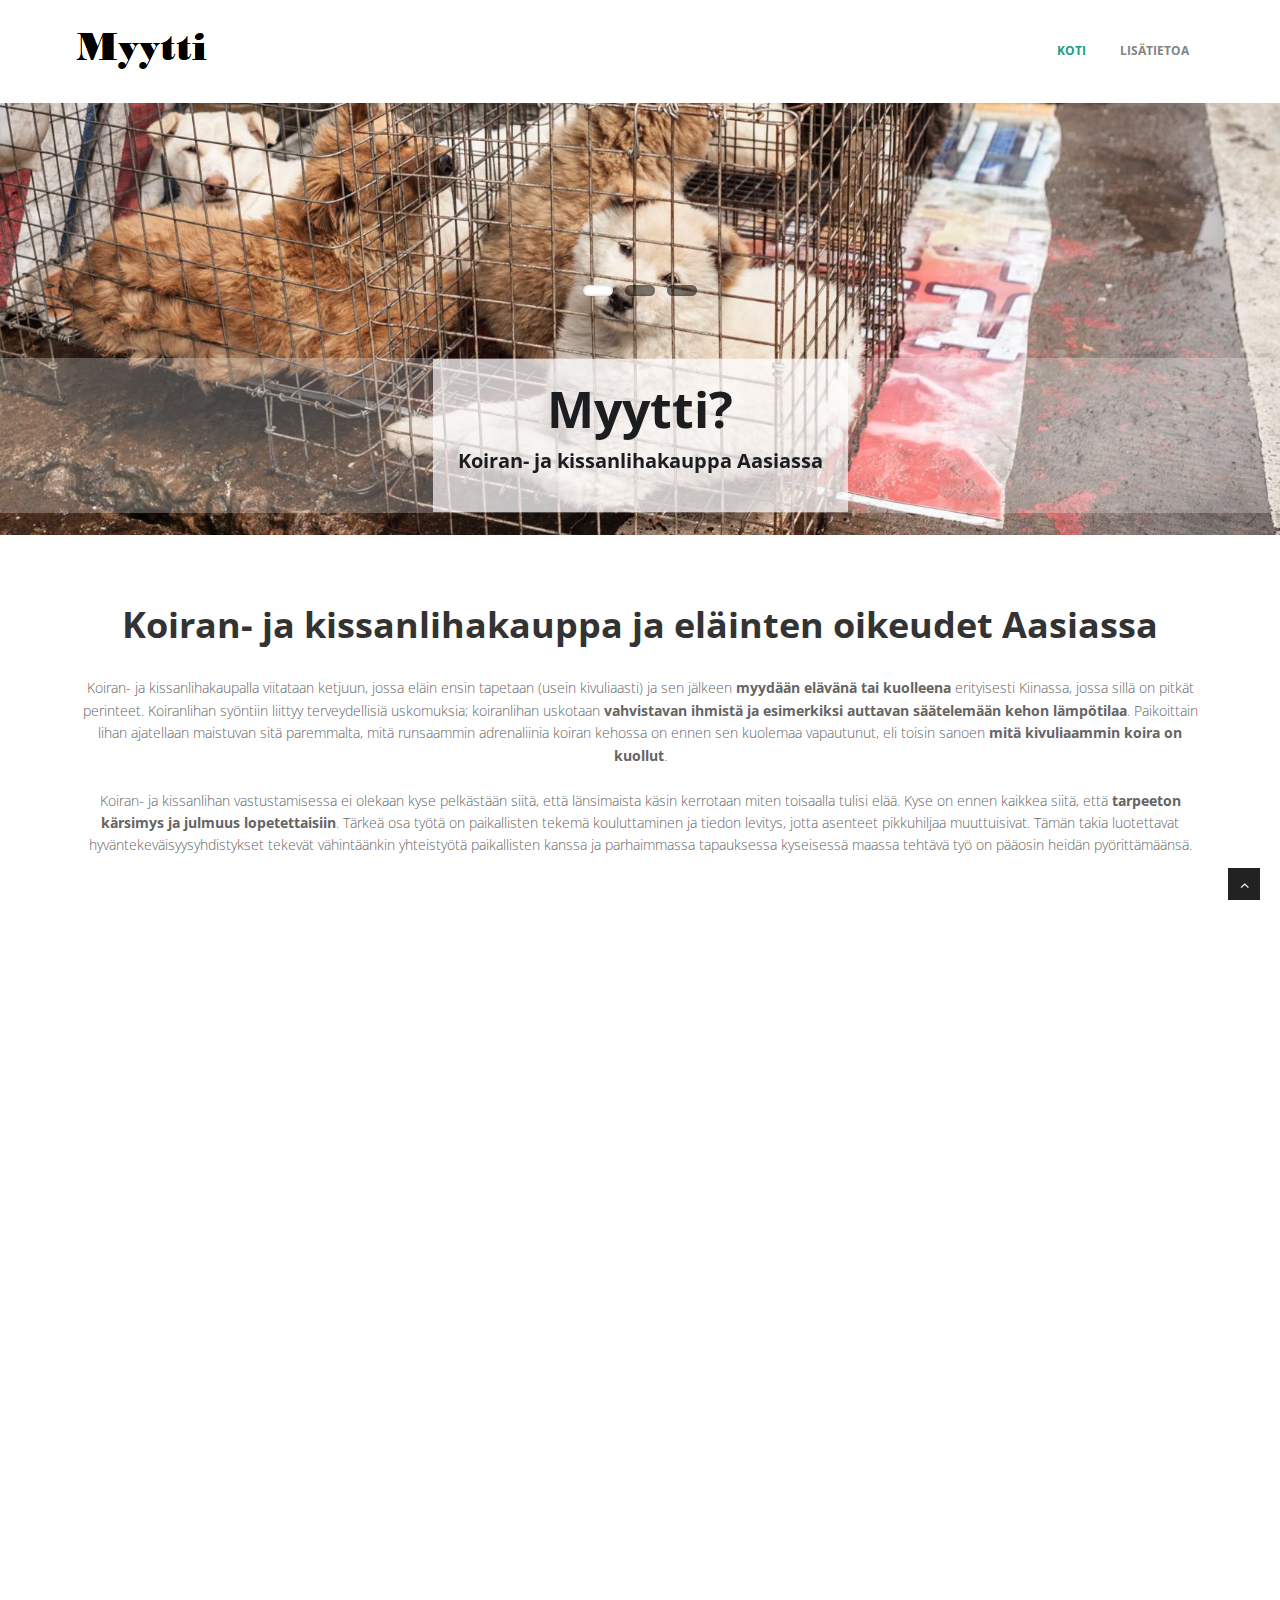
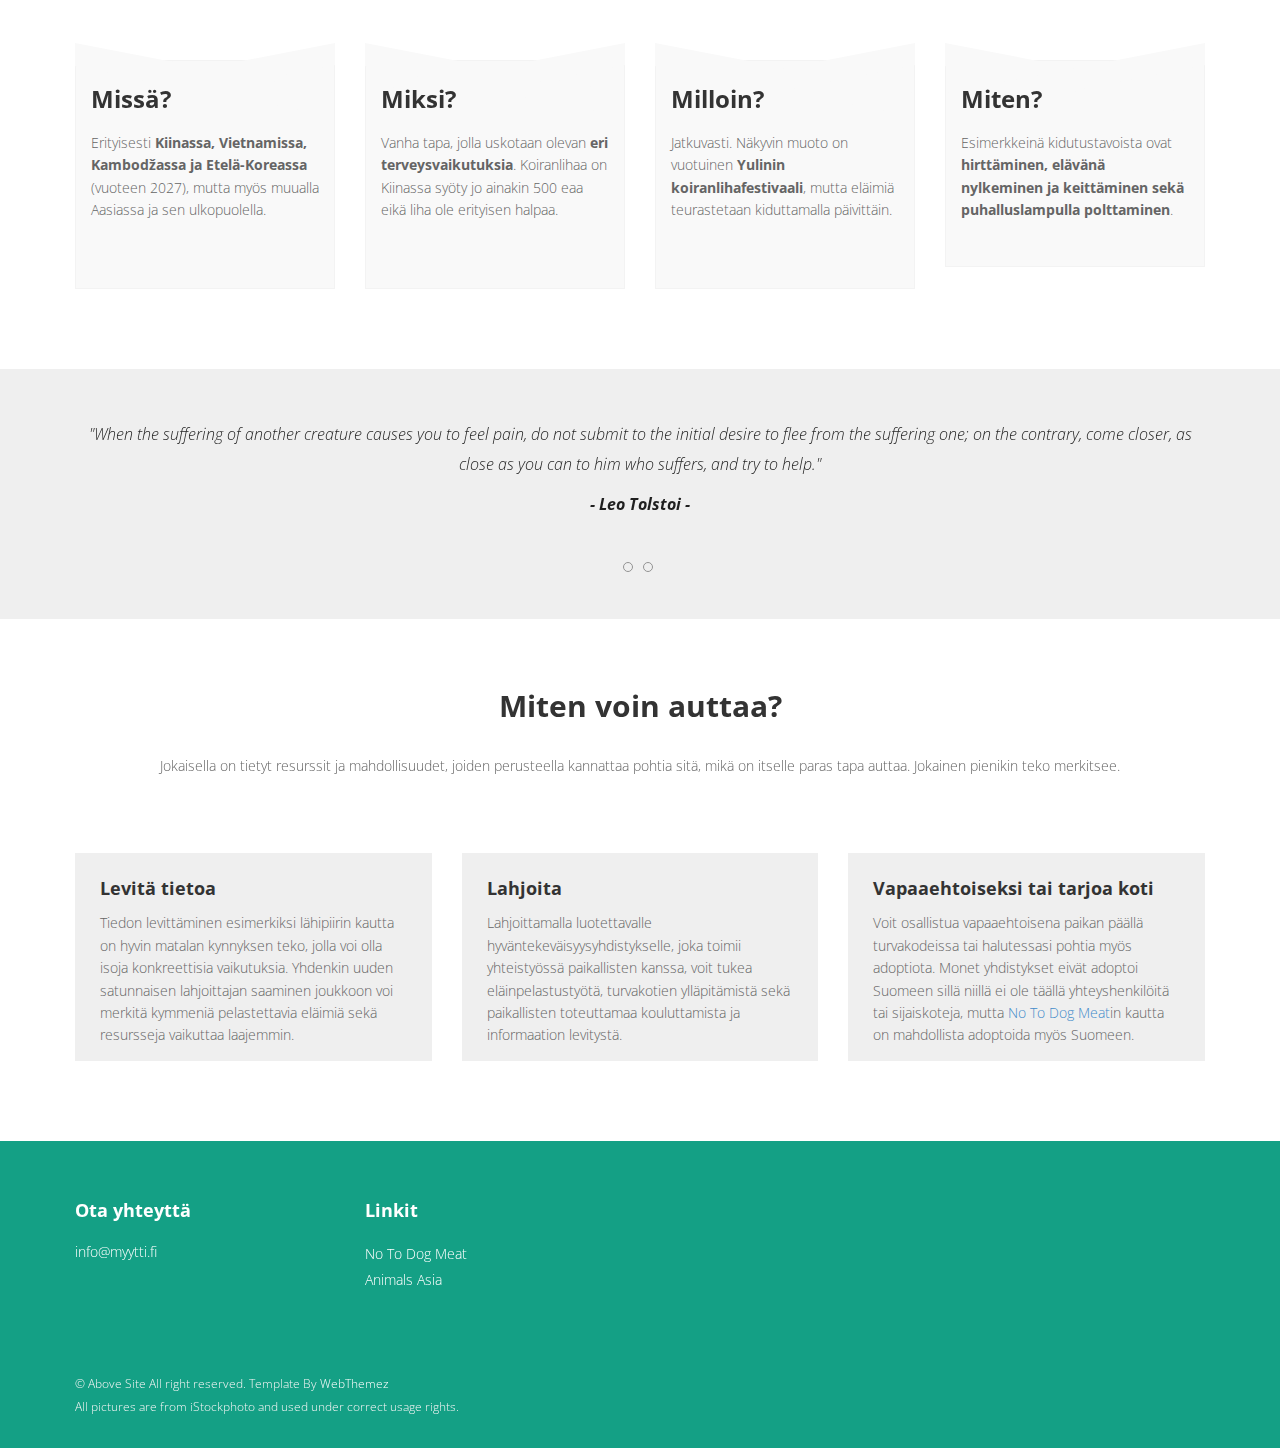
==== index.html @ 12f52785 "Update index.html" ====
<!DOCTYPE html>
<html lang="en">
<head>
	
<meta charset="utf-8">
<title>Myytti</title>
<meta name="viewport" content="width=device-width, initial-scale=1.0" />
<meta name="description" content="Sivusto Aasian ja erityisesti Kiinan koiranlihan ja kissanlihan myymisestä, sekä Yulinin koiranlihafestivaalista." />
<meta name="author" content="http://webthemez.com" />
<link href="css/bootstrap.min.css" rel="stylesheet" />
<link href="css/fancybox/jquery.fancybox.css" rel="stylesheet">
<link href="css/jcarousel.css" rel="stylesheet" />
<link href="css/flexslider.css" rel="stylesheet" />
<link href="js/owl-carousel/owl.carousel.css" rel="stylesheet">
<link href="css/style.css" rel="stylesheet" />
 
<!-- HTML5 shim, for IE6-8 support of HTML5 elements -->
<!--[if lt IE 9]>
      <script src="http://html5shim.googlecode.com/svn/trunk/html5.js"></script>
    <![endif]-->

</head>
<body>
<div id="wrapper">
	<header>
        <div class="navbar navbar-default navbar-static-top">
            <div class="container">
                <div class="navbar-header">
                    <button type="button" class="navbar-toggle" data-toggle="collapse" data-target=".navbar-collapse">
                        <span class="icon-bar"></span>
                        <span class="icon-bar"></span>
                        <span class="icon-bar"></span>
                    </button>
                    <a class="navbar-brand" href="index.html"><img src="img/logo.PNG" alt="Logo"/></a>
                </div>
                <div class="navbar-collapse collapse ">
                    <ul class="nav navbar-nav">
                        <li class="active"><a href="index.html">Koti</a></li> 
						<li><a href="about.html">Lisätietoa</a></li>
                    </ul>
                </div>
            </div>
        </div>
	</header>
	<section id="featured">
	 
        <div id="main-slider" class="flexslider">
            <ul class="slides">
              <li>
                <img src="img/slides/slide_1.jpg" alt="Koiria koiranlihaa myyvällä katumarkkinalla"> 
                <div class="flex-caption">
                   <div class="item_introtext"> 
					<strong>Myytti?</strong>
					<p>Koiran- ja kissanlihakauppa Aasiassa</p> </div>
                </div>
              </li>
              <li>
                <img src="img/slides/slide_2.jpg" alt="Koiranpentuja katumarkkinalla">
                <div class="flex-caption">
                     <div class="item_introtext"> 
					<strong>Myytti?</strong>
					<p>Jossain kaukana, ei sillä niin väliä</p> </div>
                </div>
              </li>
              <li>
                <img src="img/slides/slide_3.jpg" alt="Koiranpentuja myytävänä lihaksi">
                <div class="flex-caption">
                     <div class="item_introtext"> 
					<strong>Myytti?</strong>
					<p>Mitä sinun tulisi tietää ja mitä voit tehdä</p> </div>
                </div>
              </li>
            </ul>
        </div>
 
	</section>
	<section class="callaction">
	<div class="container">
		<div class="row">
			<div class="col-lg-12">
				<div class="aligncenter"><h1 class="aligncenter">Koiran- ja kissanlihakauppa ja eläinten oikeudet Aasiassa</h1><span class="clear spacer_responsive_hide_mobile " style="height:13px;display:block;">
					
				</span>Koiran- ja kissanlihakaupalla viitataan ketjuun, jossa eläin ensin tapetaan (usein kivuliaasti) ja sen jälkeen <b>myydään elävänä tai kuolleena</b> erityisesti Kiinassa, jossa sillä on pitkät perinteet.
				Koiranlihan syöntiin liittyy terveydellisiä uskomuksia; koiranlihan uskotaan <b>vahvistavan ihmistä ja esimerkiksi auttavan säätelemään kehon lämpötilaa</b>.
				Paikoittain lihan ajatellaan maistuvan sitä paremmalta, mitä runsaammin adrenaliinia koiran kehossa on ennen sen kuolemaa vapautunut, eli toisin sanoen <b>mitä kivuliaammin koira on kuollut</b>.<br>
					<br>
				Koiran- ja kissanlihan vastustamisessa ei olekaan kyse pelkästään siitä, että länsimaista käsin kerrotaan miten toisaalla tulisi elää. Kyse on ennen kaikkea siitä,
				että <b>tarpeeton kärsimys ja julmuus lopetettaisiin</b>. Tärkeä osa työtä on paikallisten tekemä kouluttaminen ja tiedon levitys, jotta asenteet pikkuhiljaa muuttuisivat.
				Tämän takia luotettavat hyväntekeväisyysyhdistykset tekevät vähintäänkin yhteistyötä paikallisten kanssa ja parhaimmassa tapauksessa kyseisessä maassa tehtävä työ on pääosin heidän
				pyörittämäänsä.</div>
			<br>
			</div>
		</div>
	</div>
		<div style="display: flex; justify-content: center;">
  <iframe style="aspect-ratio: 16 / 9; width: 100% !important;" src="https://www.youtube.com/embed/K1CNb64UV4o" title="YouTube video player" frameborder="0" allow="accelerometer; autoplay; clipboard-write; encrypted-media; gyroscope; picture-in-picture; web-share" referrerpolicy="strict-origin-when-cross-origin" allowfullscreen></iframe>
</div>
	</section>
	<br>
	<section id="content">
		
			<div class="container">
			<div class="row">
		<div class="skill-home"> <div class="skill-home-solid clearfix"> 
		<div class="col-md-3 text-center">
		<div class="box-area">
		<h3>Missä?</h3> <p>Erityisesti <b>Kiinassa, Vietnamissa, Kambodžassa ja Etelä-Koreassa</b> (vuoteen 2027), mutta myös muualla Aasiassa ja sen ulkopuolella.<br>
		<br><br></p></div>
		</div>
		<div class="col-md-3 text-center"> 
		<div class="box-area">
		<h3>Miksi?</h3> <p>Vanha tapa, jolla uskotaan olevan <b>eri terveysvaikutuksia</b>. Koiranlihaa on Kiinassa syöty jo ainakin 500 eaa eikä liha ole erityisen halpaa.<br>
		<br><br></p></div>
		</div>
		<div class="col-md-3 text-center"> 
		<div class="box-area">
		<h3>Milloin?</h3> <p>Jatkuvasti. Näkyvin muoto on vuotuinen <b>Yulinin koiranlihafestivaali</b>, mutta eläimiä teurastetaan kiduttamalla päivittäin.<br>
		<br><br></p></div>
		</div>
		<div class="col-md-3 text-center"> 
		<div class="box-area">
		<h3>Miten?</h3> <p>Esimerkkeinä kidutustavoista ovat <b>hirttäminen, elävänä nylkeminen ja keittäminen sekä puhalluslampulla polttaminen</b>.<br>
		<br></p>
		</div></div>
		</div></div>
		</div> 

	</div>
	</section>
	<div class="testimonial-area">
    <div class="testimonial-solid">
        <div class="container">
            <div class="testi-icon-area">
                <div class="quote">
                    <i class="fa fa-microphone"></i>
                </div>
            </div>
            <div id="carousel-example-generic" class="carousel slide" data-ride="carousel">
                <ol class="carousel-indicators">
                    <li data-target="#carousel-example-generic" data-slide-to="0" class="">
                        <a href="#"></a>
                    </li>
                    <li data-target="#carousel-example-generic" data-slide-to="1" class="">
                        <a href="#"></a>
                    </li>
                </ol>
                <div class="carousel-inner">
                    <div class="item">
			<p>“Together, we can make a difference. By joining forces and working collaboratively, we can create a world where animals are no longer subjected to cruelty.”</p>
                        <p>
			<br>
                            <b>- Jill Robinson -</b>
                        <br><br></p>
                    </div>
                    <div class="item active">
                        <p>"When the suffering of another creature causes you to feel pain, do not submit to the initial desire to flee from the suffering one; on the contrary, come closer, as close as you can to him who suffers, and try to help."</p>
                        <p>
                            <b>- Leo Tolstoi -</b>
                        <br><br></p>
                    </div>
                </div>
            </div>
        </div>
    </div>
</div>
<section class="courses">
<div class="container">

		<div class="row">
			<div class="col-lg-12">
				<div class="aligncenter"><h2 class="aligncenter">Miten voin auttaa?</h1><span class="clear spacer_responsive_hide_mobile " style="height:13px;display:block;"></span>
					Jokaisella on tietyt resurssit ja mahdollisuudet, joiden perusteella kannattaa pohtia sitä, mikä on itselle paras tapa auttaa. Jokainen pienikin teko merkitsee.</div>
			</div>
		</div>
	<br>
	<br>
<div class="row">
            <div class="col-md-4">
			<div class="textbox">
                <h3>Levitä tietoa</h3>
				<p>Tiedon levittäminen esimerkiksi lähipiirin kautta on hyvin matalan kynnyksen teko, jolla voi olla isoja konkreettisia vaikutuksia. Yhdenkin uuden satunnaisen lahjoittajan saaminen
				joukkoon voi merkitä kymmeniä pelastettavia eläimiä sekä resursseja vaikuttaa laajemmin.</p>
            </div> </div>
            <div class="col-md-4">
			<div class="textbox">
                  <h3>Lahjoita</h3>
				<p>Lahjoittamalla luotettavalle hyväntekeväisyysyhdistykselle, joka toimii yhteistyössä paikallisten kanssa, voit tukea eläinpelastustyötä, turvakotien ylläpitämistä sekä
				paikallisten toteuttamaa kouluttamista ja informaation levitystä.</p>
            </div> </div>
			<div class="col-md-4">
			<div class="textbox">
                  <h3>Vapaaehtoiseksi tai tarjoa koti</h3>
				<p>Voit osallistua vapaaehtoisena paikan päällä turvakodeissa tai halutessasi pohtia myös adoptiota. Monet yhdistykset eivät adoptoi Suomeen sillä niillä ei ole täällä
				yhteyshenkilöitä tai sijaiskoteja, mutta <a href="https://notodogmeat.com/">No To Dog Meat</a></li>in kautta on mahdollista adoptoida myös Suomeen.</p>
            </div> </div>
        </div>
</div>
</section>
	<footer>
	<div class="container">
		<div class="row">
			<div class="col-lg-3">
				<div class="widget">
					<h4 class="widgetheading">Ota yhteyttä</h4>
					<p>
						<i class="icon-envelope-alt"></i><a href="mailto:info@myytti.fi">info@myytti.fi</a>
					</p>
				</div>
			</div>
			<div class="col-lg-3">
				<div class="widget">
					<h4 class="widgetheading">Linkit</h4>
					<ul class="link-list">
						<li><a href="https://notodogmeat.com/">No To Dog Meat</a></li>
						<li><a href="https://www.animalsasia.org/">Animals Asia</a></li>
					</ul>
				</div>
			</div>
		</div>
	</div>
	<div id="sub-footer">
		<div class="container">
			<div class="row">
				<div class="col-lg-6">
					<div class="copyright">
						<p>
							<span>&copy; Above Site All right reserved. Template By </span><a href="http://webthemez.com" target="_blank">WebThemez</a></li>
						<Br>All pictures are from iStockphoto and used under correct usage rights.</a>
						</p>
					</div>
				</div>
				<div class="col-lg-6">
				</div>
			</div>
		</div>
	</div>
	</footer>
</div>
<a href="#" class="scrollup"><i class="fa fa-angle-up active"></i></a>
<!-- javascript
    ================================================== -->
<script src="js/jquery.js"></script>
<script src="js/jquery.easing.1.3.js"></script>
<script src="js/bootstrap.min.js"></script>
<script src="js/jquery.fancybox.pack.js"></script>
<script src="js/jquery.fancybox-media.js"></script> 
<script src="js/portfolio/jquery.quicksand.js"></script>
<script src="js/portfolio/setting.js"></script>
<script src="js/jquery.flexslider.js"></script>
<script src="js/animate.js"></script>
<script src="js/custom.js"></script>
<script src="js/owl-carousel/owl.carousel.js"></script>
</body>
</html>
---- css/style.css ----
/*
Author URI: http://webthemez.com/
Note: 
Licence under Creative Commons Attribution 3.0 
Do not remove the back-link in this web template 
-------------------------------------------------------*/

@import url('http://fonts.googleapis.com/css?family=Noto+Serif:400,400italic,700|Open+Sans:400,600,700'); 
@import url('font-awesome.css');  
@import url('animate.css');

body {
	font-family:'Open Sans', Arial, sans-serif;
	font-size:14px;
	font-weight:300;
	line-height:1.6em;
	color:#656565;
}

a:active {
	outline:0;
}

.clear {
	clear:both;
}

h1,h2, h3, h4, h5, h6 {
	font-family:'Open Sans', Arial, sans-serif;
	font-weight:700;
	line-height:1.1em;
	color:#333;
	margin-bottom: 20px;
}
 
.container {
	padding:0 20px 0 20px;
	position:relative;
}

#wrapper{
	width:100%;
	margin:0;	
	padding:0;
}

.row,.row-fluid {
	margin-bottom:30px;
}

.row .row,.row-fluid .row-fluid{
	margin-bottom:30px;
}

.row.nomargin,.row-fluid.nomargin {
	margin-bottom:0;
}

img.img-polaroid {
	margin:0 0 20px 0;
}
.img-box {
	max-width:100%;
}
/*  Header
==================================== */
 
header .navbar {
    margin-bottom: 0;
}

.navbar-default {
    border: none;
}

.navbar-brand {
    color: #222;
	text-transform: uppercase;
    font-size: 24px;
    font-weight: 700;
    line-height: 1em;
	letter-spacing: -1px;
    margin-top: 13px;
    padding: 0 0 0 15px;
}
.navbar-default .navbar-brand{
color: #61B331;
}

header .navbar-collapse  ul.navbar-nav {
    float: right;
    margin-right: 0;
}

header .navbar-default{
    background-color: #FFFFFF;
}

header .nav li a:hover,
header .nav li a:focus,
header .nav li.active a,
header .nav li.active a:hover,
header .nav li a.dropdown-toggle:hover,
header .nav li a.dropdown-toggle:focus,
header .nav li.active ul.dropdown-menu li a:hover,
header .nav li.active ul.dropdown-menu li.active a{
    -webkit-transition: all .3s ease;
    -moz-transition: all .3s ease;
    -ms-transition: all .3s ease;
    -o-transition: all .3s ease;
    transition: all .3s ease;
}


header .navbar-default .navbar-nav > .open > a,
header .navbar-default .navbar-nav > .open > a:hover,
header .navbar-default .navbar-nav > .open > a:focus {
    -webkit-transition: all .3s ease;
    -moz-transition: all .3s ease;
    -ms-transition: all .3s ease;
    -o-transition: all .3s ease;
    transition: all .3s ease;
}


header .navbar {
    min-height: 70px; 
	padding:18px 0;
}

header .navbar-nav > li  {
    padding-bottom: 12px;
    padding-top: 12px;
}

header  .navbar-nav > li > a {
    padding-bottom: 6px;
    padding-top: 5px;
    margin-left: 2px;
    line-height: 30px;
	font-weight: 700;
    -webkit-transition: all .3s ease;
    -moz-transition: all .3s ease;
    -ms-transition: all .3s ease;
    -o-transition: all .3s ease;
    transition: all .3s ease;
}


.dropdown-menu li a:hover {
    color: #fff !important;
}

header .nav .caret {
    border-bottom-color: #f5f5f5;
    border-top-color: #f5f5f5;
}
.navbar-default .navbar-nav > .active > a,
.navbar-default .navbar-nav > .active > a:hover,
.navbar-default .navbar-nav > .active > a:focus {
  background-color: #fff;
}
.navbar-default .navbar-nav > .open > a,
.navbar-default .navbar-nav > .open > a:hover,
.navbar-default .navbar-nav > .open > a:focus {
  background-color:  #fff;
}	
	

.dropdown-menu  {
    box-shadow: none;
    border-radius: 0;
	border: none;
}

.dropdown-menu li:last-child  {
	padding-bottom: 0 !important;
	margin-bottom: 0;
}

header .nav li .dropdown-menu  {
   padding: 0;
}

header .nav li .dropdown-menu li a {
   line-height: 28px;
   padding: 3px 12px;
}
.item-thumbs img {
    margin-bottom: 15px;
}
.flex-control-paging li a.flex-active {
    background: #000;
    background: rgb(255, 255, 255);
    cursor: default;
}
.flex-control-paging li a {
    width: 30px;
    height: 11px;
    display: block;
    background: #666;
    background: rgba(0,0,0,0.5);
    cursor: pointer;
    text-indent: -9999px;
    -webkit-border-radius: 20px;
    -moz-border-radius: 20px;
    -o-border-radius: 20px;
    border-radius: 20px;
    box-shadow: inset 0 0 3px rgba(0,0,0,0.3);
    
	}
	.panel-title>a {
    color: inherit;
    color: #FFF;
}
.panel-group .panel-heading+.panel-collapse .panel-body {
    border-top: 1px solid #ddd;
    color: #fff;
    background-color: #9C9C9C;
}
/* --- menu --- */

header .navigation {
	float:right;
}

header ul.nav li {
	border:none;
	margin:0;
}

header ul.nav li a {	
	font-size:12px;
	border:none;
	font-weight:700;
	text-transform:uppercase;
}

header ul.nav li ul li a {	
	font-size:12px;
	border:none;
	font-weight:300;
	text-transform:uppercase;
}


.navbar .nav > li > a {
  color: #848484;
  text-shadow: none;
  border: 1px solid rgba(255, 255, 255, 0) !important;
}

.navbar .nav a:hover {
	background:none;
	color: #14A085 !important;
}

.navbar .nav > .active > a,.navbar .nav > .active > a:hover {
	background:none;
	font-weight:700;
}

.navbar .nav > .active > a:active,.navbar .nav > .active > a:focus {
	background:none;
	outline:0;
	font-weight:700;
}

.navbar .nav li .dropdown-menu {
	z-index:2000;
}

header ul.nav li ul {
	margin-top:1px;
}
header ul.nav li ul li ul {
	margin:1px 0 0 1px;
}
.dropdown-menu .dropdown i {
	position:absolute;
	right:0;
	margin-top:3px;
	padding-left:20px;
}

.navbar .nav > li > .dropdown-menu:before {
  display: inline-block;
  border-right: none;
  border-bottom: none;
  border-left: none;
  border-bottom-color: none;
  content:none;
}
.navbar-default .navbar-nav>.active>a, .navbar-default .navbar-nav>.active>a:hover, .navbar-default .navbar-nav>.active>a:focus {
color: #14A085;
}


ul.nav li.dropdown a {
	z-index:1000;
	display:block;
}

 select.selectmenu {
	display:none;
}
.pageTitle{
color: #fff;
margin: 30px 0 3px;
display: inline-block;
}
 
#featured{
	width: 100%;
	background:#000;
	position:relative;
	margin:0;
	padding:0;
}

/*  Sliders
==================================== */
/* --- flexslider --- */

#featured .flexslider {
	padding:0;  
	background: #fff; 
	position: relative; 
	zoom: 1;
}
.flex-direction-nav .flex-prev{
left:0px; 
}
.flex-direction-nav .flex-next{ 
right:0px;
}
.flex-caption {zoom:0;
  color: #1C1D21;
  margin: 0 auto;
  padding: 1px;
  position: absolute;
  vertical-align: bottom;
  text-align: center;
  background-color: rgba(255, 255, 255, 0.26);
  bottom: 5%;
  display: block;
  left: 0;
  right: 0;
  }
.flex-caption h3 {color: #fff; letter-spacing: 1px; margin-bottom: 8px; text-transform: uppercase;}
.flex-caption p {margin: 0 0 15px;}
.skill-home{
margin-bottom:50px;
}
.c1{
border: #ed5441 1px solid;
background:#ed5441;
}
.c2{
border: #D867B2 1px solid;
background: #D867B2;
}
.c3{
border: #61B331 1px solid;
background: #4BC567;
}
.c4{
border: #609cec 1px solid;
background: #26AFF0;
}
.skill-home .icons {
padding: 33px 0 0 0;
width: 100%;
height: 178px;
color: rgb(255, 255, 255);
font-size: 42px;
font-size: 76px; 
text-align: center;
-ms-border-radius: 50%;
-moz-border-radius: 50%;
-webkit-border-radius: 50%;
border-radius: 0;
display: inline-table;
}
.skill-home h2 {
padding-top: 20px;
font-size: 36px;
font-weight: 700;
} 
.testimonial-solid {
padding: 50px 0 60px 0;
margin: 0 0 0 0;
background: #EFEFEF;
text-align: center;
}
.testi-icon-area {
text-align: center;
position: absolute;
top: -84px;
margin: 0 auto; 
width: 100%;
color: #000;}
.testi-icon-area .quote {
padding: 15px 0 0 0;
margin: 0 0 0 0;
background: #ffffff;
text-align: center;
color: #26AFF0;
display: inline-table;
width: 70px;
height: 70px;
-ms-border-radius: 50%;
-moz-border-radius: 50%;
-webkit-border-radius: 50%;
border-radius: 0;
font-size: 42px; 
border: 1px solid #26AFF0;
display: none;}

.testi-icon-area .carousel-inner { 
margin: 20px 0;
}
.carousel-indicators {
bottom: -30px;
}
.team-member {
    text-align: center;
    background-color: #F9F9F9;
    padding-bottom: 15px;
}
.fancybox-title-inside-wrap {
    padding: 3px 30px 6px;
    background: #292929;
}

.item_introtext {
    background-color: rgba(254, 254, 255, 0.66);
    margin: 0 auto;
    display: inline-block;
    padding: 25px;
}
.item_introtext span {
    font-size: 20px;
    display: block; 
    font-weight: bold;
}
.item_introtext strong {
    font-size: 50px;
    display: block;
    padding: 14px 0 30px;
}
.item_introtext p {
    font-size: 20px !important;
    color: #1C1D21;
    font-weight: bold;
}

.form-control{
border-radius:0;
}


/* Testimonial
----------------------------------*/
.testimonial-area {
padding: 0 0 0 0;
margin:0;
background: url(../img/low-poly01.jpg) fixed center center;
background-size: cover;
-webkit-background-size: cover;
-moz-background-size: cover;
-ms-background-size: cover;
color: red;}
.testimonial-solid p {
color: #1F1F1F;
font-size: 16px;
line-height: 30px;
font-style: italic;
} 
section.callaction {
	background:#fff;
	padding:50px 0 0 0;
}



/* Content
==================================== */

#content {
	position:relative;
	background:#fff;
	padding:50px 0 0px 0;
}

#content img {
	max-width:100%;
	height:auto;
}
 
.cta-text {
	text-align: center;
	margin-top:10px;
}


.big-cta .cta {
	margin-top:10px;
}
 
.box {
	width: 100%;
}
.box-gray  {
	background: #f8f8f8;
	padding: 20px 20px 30px;
}
.box-gray  h4,.box-gray  i {
	margin-bottom: 20px;
}
.box-bottom {
	padding: 20px 0;
	text-align: center;
}
.box-bottom a {
	color: #fff;
	font-weight: 700;
}
.box-bottom a:hover {
	color: #eee;
	text-decoration: none;
}


/* Bottom
==================================== */

#bottom {
	background:#fcfcfc;
	padding:50px 0 0;

}
/* twitter */
#twitter-wrapper {
    text-align: center;
    width: 70%;
    margin: 0 auto;
}
#twitter em {
    font-style: normal;
    font-size: 13px;
}

#twitter em.twitterTime a {
	font-weight:600;
}

#twitter ul {
    padding: 0;
	list-style:none;
}
#twitter ul li {
    font-size: 20px;
    line-height: 1.6em;
    font-weight: 300;
    margin-bottom: 20px;
    position: relative;
    word-break: break-word;
}


/* page headline
==================================== */

#inner-headline{
	background: #14A085;
	position:relative;
	margin:0;
	padding:0;
	color:#fefefe;
	/* margin: 15px; */
	border-top: 10px solid #11967C;
}


#inner-headline .inner-heading h2 {
	color:#fff;
	margin:20px 0 0 0;
}

/* --- breadcrumbs --- */
#inner-headline ul.breadcrumb {
	margin:30px 0 0;
	float:left;
}

#inner-headline ul.breadcrumb li {
	margin-bottom:0;
	padding-bottom:0;
}
#inner-headline ul.breadcrumb li {
	font-size:13px;
	color:#fff;
}

#inner-headline ul.breadcrumb li i{
	color:#dedede;
}

#inner-headline ul.breadcrumb li a {
	color:#fff;
}

ul.breadcrumb li a:hover {
	text-decoration:none;
}

/* Forms
============================= */

/* --- contact form  ---- */
form#contactform input[type="text"] {
  width: 100%;
  border: 1px solid #f5f5f5;
  min-height: 40px;
  padding-left:20px;
  font-size:13px;
  padding-right:20px;
  -webkit-box-sizing: border-box;
     -moz-box-sizing: border-box;
          box-sizing: border-box;

}

form#contactform textarea {
border: 1px solid #f5f5f5;
  width: 100%;
  padding-left:20px;
  padding-top:10px;
  font-size:13px;
  padding-right:20px;
  -webkit-box-sizing: border-box;
     -moz-box-sizing: border-box;
          box-sizing: border-box;

}

form#contactform .validation {
	font-size:11px;
}

#sendmessage {
	border:1px solid #e6e6e6;
	background:#f6f6f6;
	display:none;
	text-align:center;
	padding:15px 12px 15px 65px;
	margin:10px 0;
	font-weight:600;
	margin-bottom:30px;

}

#sendmessage.show,.show  {
	display:block;
}
 
form#commentform input[type="text"] {
  width: 100%;
  min-height: 40px;
  padding-left:20px;
  font-size:13px;
  padding-right:20px;
  -webkit-box-sizing: border-box;
     -moz-box-sizing: border-box;
          box-sizing: border-box;
	-webkit-border-radius: 2px 2px 2px 2px;
		-moz-border-radius: 2px 2px 2px 2px;
			border-radius: 2px 2px 2px 2px;

}

form#commentform textarea {
  width: 100%;
  padding-left:20px;
  padding-top:10px;
  font-size:13px;
  padding-right:20px;
  -webkit-box-sizing: border-box;
     -moz-box-sizing: border-box;
          box-sizing: border-box;
	-webkit-border-radius: 2px 2px 2px 2px;
		-moz-border-radius: 2px 2px 2px 2px;
			border-radius: 2px 2px 2px 2px;
}


/* --- search form --- */
.search{
	float:right;
	margin:35px 0 0;
	padding-bottom:0;
}

#inner-headline form.input-append {
	margin:0;
	padding:0;
}



/*  Portfolio
================================ */

.work-nav #filters {
	margin: 0;
	padding: 0;
	list-style: none;
}

.work-nav #filters li {
	margin: 0 10px 30px 0;
	padding: 0;
	float:left;
}

.work-nav #filters li a {
	color: #7F8289;
	font-size: 16px;
	display: block;	
}

.work-nav #filters li a:hover {

}

.work-nav #filters li a.selected {
	color: #DE5E60;
}

#thumbs {
	margin: 0;
	padding: 0;	
}

#thumbs li {
	list-style-type: none;
}

.item-thumbs {
	position: relative;
	overflow: hidden;
	margin-bottom: 30px;
	cursor: pointer;
}

.item-thumbs a + img {
	width: 100%;	
}

.item-thumbs .hover-wrap {
	position: absolute;
	display: block;
	width: 100%;
	height: 100%;
	
	opacity: 0;
	filter: alpha(opacity=0);
	
	-webkit-transition: all 450ms ease-out 0s;	
	   -moz-transition: all 450ms ease-out 0s;
		 -o-transition: all 450ms ease-out 0s;
		    transition: all 450ms ease-out 0s;
		  
	-webkit-transform: rotateY(180deg) scale(0.5,0.5);
	   -moz-transform: rotateY(180deg) scale(0.5,0.5);
		-ms-transform: rotateY(180deg) scale(0.5,0.5);
		 -o-transform: rotateY(180deg) scale(0.5,0.5);
			transform: rotateY(180deg) scale(0.5,0.5);	
}

.item-thumbs:hover .hover-wrap,
.item-thumbs.active .hover-wrap {
	opacity: 1;
	filter: alpha(opacity=100);
	
	-webkit-transform: rotateY(0deg) scale(1,1);
	   -moz-transform: rotateY(0deg) scale(1,1);
		-ms-transform: rotateY(0deg) scale(1,1);
		 -o-transform: rotateY(0deg) scale(1,1);
		    transform: rotateY(0deg) scale(1,1);
}

.item-thumbs .hover-wrap .overlay-img {
	position: absolute;
	width: 90%;
	height: 91%;
	opacity: 0.50;
	filter: alpha(opacity=80);
	background: #14A085;
}

.item-thumbs .hover-wrap .overlay-img-thumb {
	position: absolute;
	border-radius: 60px;
	top: 50%;
	left: 45%;
	margin: -16px 0 0 -16px;
	color: #fff;
	font-size: 32px;
	line-height: 1em;	
	opacity: 1;
	filter: alpha(opacity=100);
}
 
ul.portfolio-categ{
	margin:10px 0 30px 0;
	padding:0;
	float:left;
	list-style:none;
}

ul.portfolio-categ li{
margin: 0; 
float: left;
list-style: none;
font-size: 13px;
font-weight: 600;
border: 1px solid #D5D5D5;
margin-right: 15px;
}

ul.portfolio-categ li a{
	display:block;
	padding: 8px 20px;
	color: #14A085;
}
ul.portfolio-categ li.active{
border: 1px solid #D7D8D6;
background-color: #EAEAEA;
}
ul.portfolio-categ li.active a:hover, ul.portfolio-categ li a:hover,ul.portfolio-categ li a:focus,ul.portfolio-categ li a:active {
	text-decoration:none;
	outline:0; 
}
  #accordion-alt3 .panel-heading h4 {
font-size: 13px;
line-height: 28px;
color: #6B6B6B;}
.panel .panel-heading h4 {
font-weight: 400;
}
.panel-title {
margin-top: 0;
margin-bottom: 0;
font-size: 15px;
color: inherit;
}
.panel-group .panel {
margin-bottom: 0;
border-radius: 2px;
}
.panel {
margin-bottom: 18px;
background-color: #B9B9B9;
border: 1px solid transparent;
border-radius: 2px;
-webkit-box-shadow: 0 1px 1px rgba(0,0,0,0.05);
box-shadow: 0 1px 1px rgba(0,0,0,0.05);
}
#accordion-alt3 .panel-heading h4 a i {
font-size: 13px;
line-height: 18px;
width: 18px;
height: 18px;
margin-right: 5px;
color: #fff;
text-align: center;
border-radius: 50%;
margin-left: 6px;
}  
.progress.pb-sm {
height: 6px!important;
}
.progress {
box-shadow: inset 0 0 2px rgba(0,0,0,.1);
}
.progress {
overflow: hidden;
height: 18px;
margin-bottom: 18px;
background-color: #f5f5f5;
border-radius: 2px;
-webkit-box-shadow: inset 0 1px 2px rgba(0,0,0,0.1);
box-shadow: inset 0 1px 2px rgba(0,0,0,0.1);
}
.progress .progress-bar.progress-bar-red {
background: #ed5441;
} 
.progress .progress-bar.progress-bar-green {
background: #51d466;
}
.progress .progress-bar.progress-bar-lblue {
background: #32c8de;
}
/* --- portfolio detail --- */
.top-wrapper {
	margin-bottom:20px;
}
.info-blocks {
margin-bottom: 15px;
}
.info-blocks i.icon-info-blocks {
float: left;
color: #318FCF;
font-size: 30px;
min-width: 50px;
margin-top: 6px;
text-align: center;
background-color: #EFEFEF;
padding: 15px;
}
.info-blocks .info-blocks-in {
padding: 0 10px;
overflow: hidden;
}
.info-blocks .info-blocks-in h3 {
color: #555;
font-size: 20px;
line-height: 28px;
margin:0px;
}
.info-blocks .info-blocks-in p {
font-size: 12px;
}
  
blockquote {
	font-size:16px;
	font-weight:400;
	font-family:'Noto Serif', serif;
	font-style:italic;
	padding-left:0;
	color:#a2a2a2;
	line-height:1.6em;
	border:none;
}

blockquote cite 							{ display:block; font-size:12px; color:#666; margin-top:10px; }
blockquote cite:before 					{ content:"\2014 \0020"; }
blockquote cite a,
blockquote cite a:visited,
blockquote cite a:visited 				{ color:#555; }

/* --- pullquotes --- */

.pullquote-left {
	display:block;
	color:#a2a2a2;
	font-family:'Noto Serif', serif;
	font-size:14px;
	line-height:1.6em;
	padding-left:20px;
}

.pullquote-right {
	display:block;
	color:#a2a2a2;
	font-family:'Noto Serif', serif;
	font-size:14px;
	line-height:1.6em;
	padding-right:20px;
}

/* --- button --- */
.btn{text-align: center;
background: #318CCA;
color: #fff;
border-radius: 0;padding: 10px 30px;}
.btn-theme {
	color: #fff;
}
.btn-theme:hover {
	color: #eee;
}

/* --- list style --- */

ul.general {
	list-style:none;
	margin-left:0;
}

ul.link-list{
	margin:0;
	padding:0;
	list-style:none;
}

ul.link-list li{
	margin:0;
	padding:2px 0 2px 0;
	list-style:none;
}
footer{
background: #14A085;
}
footer ul.link-list li a{
	color: #FFFFFF;
}
footer ul.link-list li a:hover {
	color: #E2E2E2;
}
/* --- Heading style --- */

h4.heading {
	font-weight:700;
}

.heading { margin-bottom: 30px; }

.heading {
	position: relative;
	
}


.widgetheading {
	width:100%;

	padding:0;
}

#bottom .widgetheading {
	position: relative;
	border-bottom: #e6e6e6 1px solid;
	padding-bottom: 9px;
}

aside .widgetheading {
	position: relative;
	border-bottom: #e9e9e9 1px solid;
	padding-bottom: 9px;
}

footer .widgetheading {
	position: relative;
}

footer .widget .social-network {
	position:relative;
}


#bottom .widget .widgetheading span, aside .widget .widgetheading span, footer .widget .widgetheading span {	
	position: absolute;
	width: 60px;
	height: 1px;
	bottom: -1px;
	right:0;

}
.box-area{
border: 1px solid #F3F3F3;
padding: 0 15px 12px;
padding-top: 41px;
margin-top: -42px;
text-align: left;
background-color: #F9F9F9;
position: relative;}
/* --- Map --- */
.map{
	position:relative;
	margin-top:-50px;
	margin-bottom:40px;
}

.map iframe{
	width:100%;
	height:450px;
	border:none;
}

.map-grid iframe{
	width:100%;
	height:350px;
	border:none;
	margin:0 0 -5px 0;
	padding:0;
}

 
ul.team-detail{
	margin:-10px 0 0 0;
	padding:0;
	list-style:none;
}

ul.team-detail li{
	border-bottom:1px dotted #e9e9e9;
	margin:0 0 15px 0;
	padding:0 0 15px 0;
	list-style:none;
}

ul.team-detail li label {
	font-size:13px;
}

ul.team-detail li h4, ul.team-detail li label{
	margin-bottom:0;
}

ul.team-detail li ul.social-network {
	border:none;
	margin:0;
	padding:0;
}

ul.team-detail li ul.social-network li {
	border:none;	
	margin:0;
}
ul.team-detail li ul.social-network li i {
	margin:0;
}

 
.pricing-title{
	background:#fff;
	text-align:center;
	padding:10px 0 10px 0;
}

.pricing-title h3{
	font-weight:600;
	margin-bottom:0;
}

.pricing-offer{
	background: #fcfcfc;
	text-align: center;
	padding:40px 0 40px 0;
	font-size:18px;
	border-top:1px solid #e6e6e6;
	border-bottom:1px solid #e6e6e6;
}

.pricing-box.activeItem .pricing-offer{
	color:#fff;
}

.pricing-offer strong{
	font-size:78px;
	line-height:89px;
}

.pricing-offer sup{
	font-size:28px;
}

.pricing-container{
	background: #fff;
	text-align:center;
	font-size:14px;
}

.pricing-container strong{
color:#353535;
}

.pricing-container ul{
	list-style:none;
	padding:0;
	margin:0;
}

.pricing-container ul li{
	border-bottom: 1px solid #F5F5F5;
list-style: none;
padding: 15px 0 15px 0;
margin: 0 0 0 0;
color: #222;
}

.pricing-action{
	margin:0;
	background: #fcfcfc;
	text-align:center;
	padding:20px 0 30px 0;
}

.pricing-wrapp{
	margin:0 auto;
	width:100%;
	background:#fd0000;
}
 .pricing-box-item {
border: 1px solid #F5F5F5;
	
background: #F9F9F9;
	position:relative;
	margin:0 0 20px 0;
	padding:0;
  -webkit-box-shadow: 0 2px 0 rgba(0,0,0,0.03);
  -moz-box-shadow: 0 2px 0 rgba(0,0,0,0.03);
  box-shadow: 0 2px 0 rgba(0,0,0,0.03);
  -webkit-box-sizing: border-box;
  -moz-box-sizing: border-box;
  box-sizing: border-box;
}

.pricing-box-item .pricing-heading {
	text-align: center;
	padding:0px 0 0px 0;
	display:block;
}
.pricing-box-item.activeItem .pricing-heading {
	text-align: center;
	padding:0px 0 1px 0;
	border-bottom:none;
	display:block;
	color:#fff;
}
.pricing-box-item.activeItem .pricing-heading h3 {
	 
}

.pricing-box-item .pricing-heading h3 strong {
	font-size: 20px;
	font-weight:700;
	letter-spacing:-1px;
}
.pricing-box-item .pricing-heading h3 {
	font-size: 35px;
	font-weight:300;
	letter-spacing:-1px;
}

.pricing-box-item .pricing-terms {
	text-align: center;
	display: block;
	overflow: hidden;
	padding: 11px 0 5px; 
}

.pricing-box-item .pricing-terms  h6 {
	font-style:italic;
	margin-top:10px;
	color: #14A085;
	font-size: 22px;
	font-family:'Noto Serif', serif;
}

.pricing-box-item .icon .price-circled {
    margin: 10px 10px 10px 0;
    display: inline-block !important;
    text-align: center !important;
    color: #fff;
    width: 68px;
    height: 68px;
	padding:12px;
    font-size: 16px;
	font-weight:700;
    line-height: 68px;
    text-shadow:none;
    cursor: pointer;
    background-color: #888;
    border-radius: 64px;
    -moz-border-radius: 64px;
    -webkit-border-radius: 64px;
}

.pricing-box-item  .pricing-action{
	margin:0;
	text-align:center;
	padding:30px 0 30px 0;
}
 
/* ===== Widgets ===== */

/* --- flickr --- */
.widget .flickr_badge {
	width:100%;
}
.widget .flickr_badge img { margin: 0 9px 20px 0; }

footer .widget .flickr_badge {
    width: 100%;
}
footer .widget .flickr_badge img {
    margin: 0 9px 20px 0;
}

.flickr_badge img {
    width: 50px;
    height: 50px;
    float: left;
	margin: 0 9px 20px 0;
}
 
/* --- Recent post widget --- */

.recent-post{
	margin:20px 0 0 0;
	padding:0;
	line-height:18px;
}

.recent-post h5 a:hover {
	text-decoration:none;
}

.recent-post .text h5 a {
	color:#353535;
}

  
footer{
	padding:50px 0 0 0;
	color:#f8f8f8;
}

footer a {
	color:#fff;
}

footer a:hover {
	color:#eee;
}

footer h1, footer h2, footer h3, footer h4, footer h5, footer h6{
	color:#fff;
}

footer address {
	line-height:1.6em;
	color: #FFFFFF;
}

footer h5 a:hover, footer a:hover {
	text-decoration:none;
}

ul.social-network {
	list-style:none;
	margin:0;
}

ul.social-network li {
	display:inline;
	margin: 0 5px;
}

#sub-footer{
	text-shadow:none;
	color:#f5f5f5;
	padding:0;
	padding-top:30px;
	margin:20px 0 0 0;
	background: #14A085;
}

#sub-footer p{
	margin:0;
	padding:0;
}

#sub-footer span{
	color:#f5f5f5;
}

.copyright {
	text-align:left;
	font-size:12px;
}

#sub-footer ul.social-network {
	float:right;
}

  

/* scroll to top */
.scrollup{
    position:fixed;
	width:32px;
	height:32px;
    bottom:0px;
    right:20px;
	background: #222;
	
}

a.scrollup {
	outline:0;
	text-align: center;
}

a.scrollup:hover,a.scrollup:active,a.scrollup:focus {
	opacity:1;
	text-decoration:none;
}
a.scrollup i {
	margin-top: 10px;
	color: #fff;
}
a.scrollup i:hover {
	text-decoration:none;
}



 
.absolute{
	position:absolute;
}

.relative{
	position:relative;
}

.aligncenter{
	text-align:center;
}

.aligncenter span{
	margin-left:0;
}

.floatright {
	float:right;
}

.floatleft {
	float:left;
}

.floatnone {
	float:none;
}

.aligncenter {
	text-align:center;
}
 
img.pull-left, .align-left{
	float:left;
	margin:0 15px 15px 0;
}

.widget img.pull-left {
	float:left;
	margin:0 15px 15px 0;
}

img.pull-right, .align-right {
	float:right;
	margin:0 0 15px 15px;
}

article img.pull-left, article .align-left{
	float:left;
	margin:5px 15px 15px 0;
}

article img.pull-right, article .align-right{
	float:right;
	margin:5px 0 15px 15px;
}
 ============================= */

.clear-marginbot{
	margin-bottom:0;
}

.marginbot10{
	margin-bottom:10px;
}
.marginbot20{
	margin-bottom:20px;
}
.marginbot30{
	margin-bottom:30px;
}
.marginbot40{
	margin-bottom:40px;
}

.clear-margintop{
	margin-top:0;
}

.margintop10{
	margin-top:10px;
}

.margintop20{
	margin-top:20px;
}

.margintop30{
	margin-top:30px;
}

.margintop40{
	margin-top:40px;
}


/*  Media queries 
============================= */

@media (min-width: 768px) and (max-width: 979px) {

	a.detail{
		background:none;
		width:100%;
	}


	
	footer .widget form  input#appendedInputButton {
		  display: block;
		  width: 91%;
		  -webkit-border-radius: 4px 4px 4px 4px;
			 -moz-border-radius: 4px 4px 4px 4px;
				  border-radius: 4px 4px 4px 4px;
	}
	
	footer .widget form  .input-append .btn {
		  display: block;
		  width: 100%;
		  padding-right: 0;
		  padding-left: 0;
		  -webkit-box-sizing: border-box;
			 -moz-box-sizing: border-box;
				  box-sizing: border-box;
				  margin-top:10px;
	}

	ul.related-folio li{
		width:156px;
		margin:0 20px 0 0;
	}	
}

@media (max-width: 767px) {

  body {
    padding-right: 0;
    padding-left: 0;
  }
	.navbar-brand {
		margin-top: 10px;
		border-bottom: none;
	}
	.navbar-header {
		margin-top: 20px;
		border-bottom: none;
	}
	
	.navbar-nav {
		border-top: none;
		float: none;
		width: 100%;
	}
.navbar .nav > .active > a, .navbar .nav > .active > a:hover {
background: none;
font-weight: 700;
color: #26AFF0;
}
	header .navbar-nav > li {
padding-bottom: 0px;
padding-top: 2px;
}
	header .nav li .dropdown-menu  {
		margin-top: 0;
	}

	.dropdown-menu {
	  position: absolute;
	  top: 0;
	  left: 40px;
	  z-index: 1000;
	  display: none;
	  float: left;
	  min-width: 160px;
	  padding: 5px 0;
	  margin: 2px 0 0;
	  font-size: 13px;
	  list-style: none;
	  background-color: #fff;
	  background-clip: padding-box;
	  border: 1px solid #f5f5f5;
	  border: 1px solid rgba(0, 0, 0, .15);
	  border-radius: 0;
	  -webkit-box-shadow: 0 6px 12px rgba(0, 0, 0, .175);
			  box-shadow: 0 6px 12px rgba(0, 0, 0, .175);
	}
	

	
	.navbar-collapse.collapse  {
		border: none;
		overflow: hidden;
	}

	
	.box {
		border-bottom:1px solid #e9e9e9;
		padding-bottom:20px;
	}

	#featured .flexslider .slide-caption {
		width: 90%; 
		padding: 2%; 
		position: absolute; 
		left: 0; 
		bottom: -40px; 
	}


	#inner-headline .breadcrumb {
		float:left;
		clear:both;
		width:100%;
	}

	.breadcrumb > li {
		font-size:13px;
	}

	
	ul.portfolio li article a i.icon-48{
		width:20px;
		height:20px;
		font-size:16px;
		line-height:20px;
	}


	.left-sidebar{
		border-right:none;
		padding:0 0 0 0;
		border-bottom: 1px dotted #e6e6e6;
		padding-bottom:10px;
		margin-bottom:40px;
	}
	
	.right-sidebar{
		margin-top:30px;
		border-left:none;
		padding:0 0 0 0;
	}
	
	
	footer .col-lg-1, footer .col-lg-2, footer .col-lg-3, footer .col-lg-4, footer .col-lg-5, footer .col-lg-6, 
	footer .col-lg-7, footer .col-lg-8, footer .col-lg-9, footer .col-lg-10, footer .col-lg-11, footer .col-lg-12{
		margin-bottom:20px;
	}

	#sub-footer ul.social-network {
		float:left;
	}
	

	
  [class*="span"] {
		margin-bottom:20px;
  }

}

@media (max-width: 480px) {
	.bottom-article a.pull-right {
		float:left;
		margin-top:20px;
	}


	.search{
		float:left;
	}

	.flexslider .flex-caption {
		display:none;
	}


	.cta-text {
		margin:0 auto;
		text-align:center;	
	}
	
	ul.portfolio li article a i{
		width:20px;
		height:20px;
		font-size:14px;
	}


}

 
.box-area:before {
    position: absolute;
    width: 100%;
    height: 100%;
    z-index: 0;
    background-color: red;
    content: '';
    position: absolute;
    top: 7px;
    left: -1px;
    width: 100%;
    height: 23px;
    background: #F9F9F9;
    -moz-transform: skewY(-3deg);
    -o-transform: skewY(-3deg);
    -ms-transform: skewY(-3deg);
    -webkit-transform: skewY(-3deg);
    transform: skewY(11deg);
    background-size: cover;
}
.box-area:after {
    position: absolute;
    width: 100%;
    height: 100%;
    z-index: 0;
    background-color: red;
    content: '';
    position: absolute;
    top: 7px;
    left: 1px;
    width: 100%;
    height: 22px;
    background: #F9F9F9;
    -moz-transform: skewY(-3deg);
    -o-transform: skewY(-3deg);
    -ms-transform: skewY(-3deg);
    -webkit-transform: skewY(-3deg);
    transform: skewY(-11deg);
    background-size: cover;
}
.box-area h3 {
    margin-top: -16px;
    z-index: 12;
    position: relative;
}
.courses{
padding:50px 0
}
.carousel-indicators li {
    display: inline-block; 
    border: 1px solid #929292;
	}
.textbox {
    background-color: #EFEFEF;
    padding: 4px 25px;
}
.textbox h3 {
    margin: 0;
    padding: 22px 0 14px;
    font-size: 18px;
}
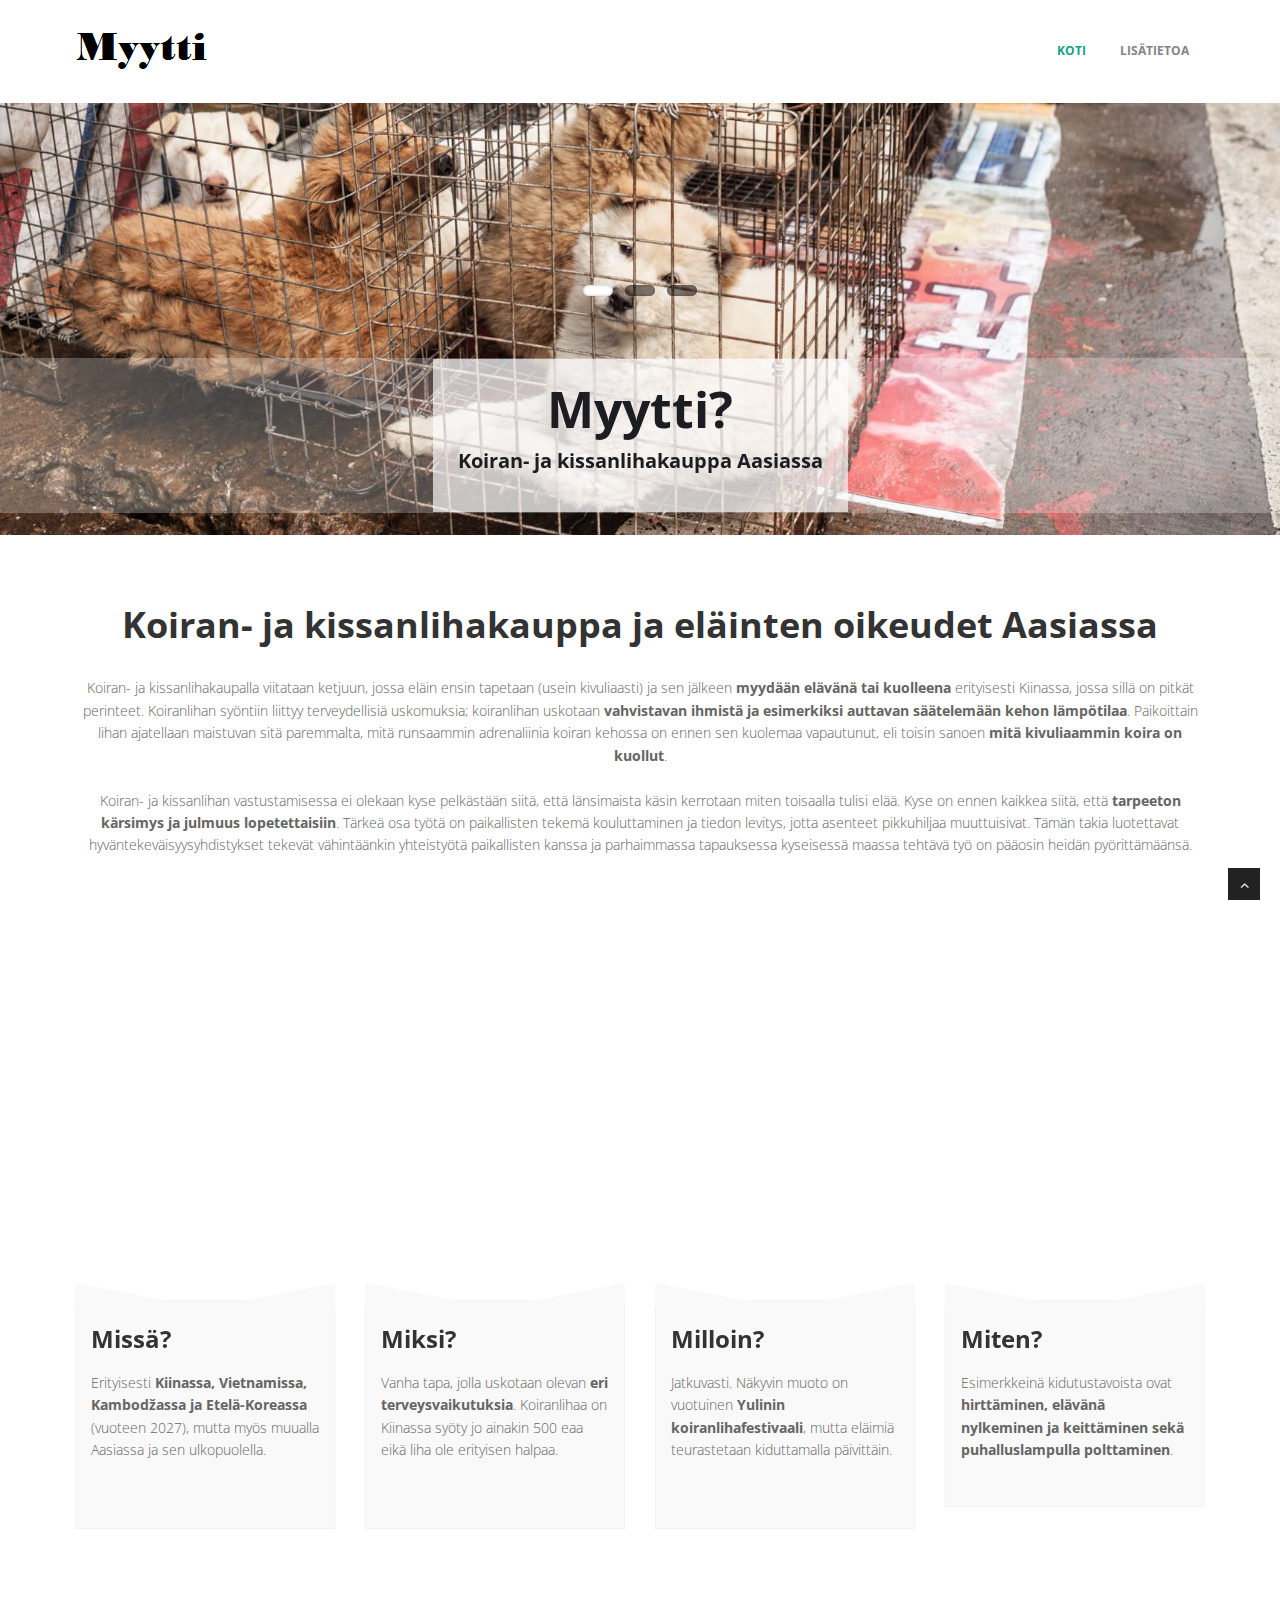
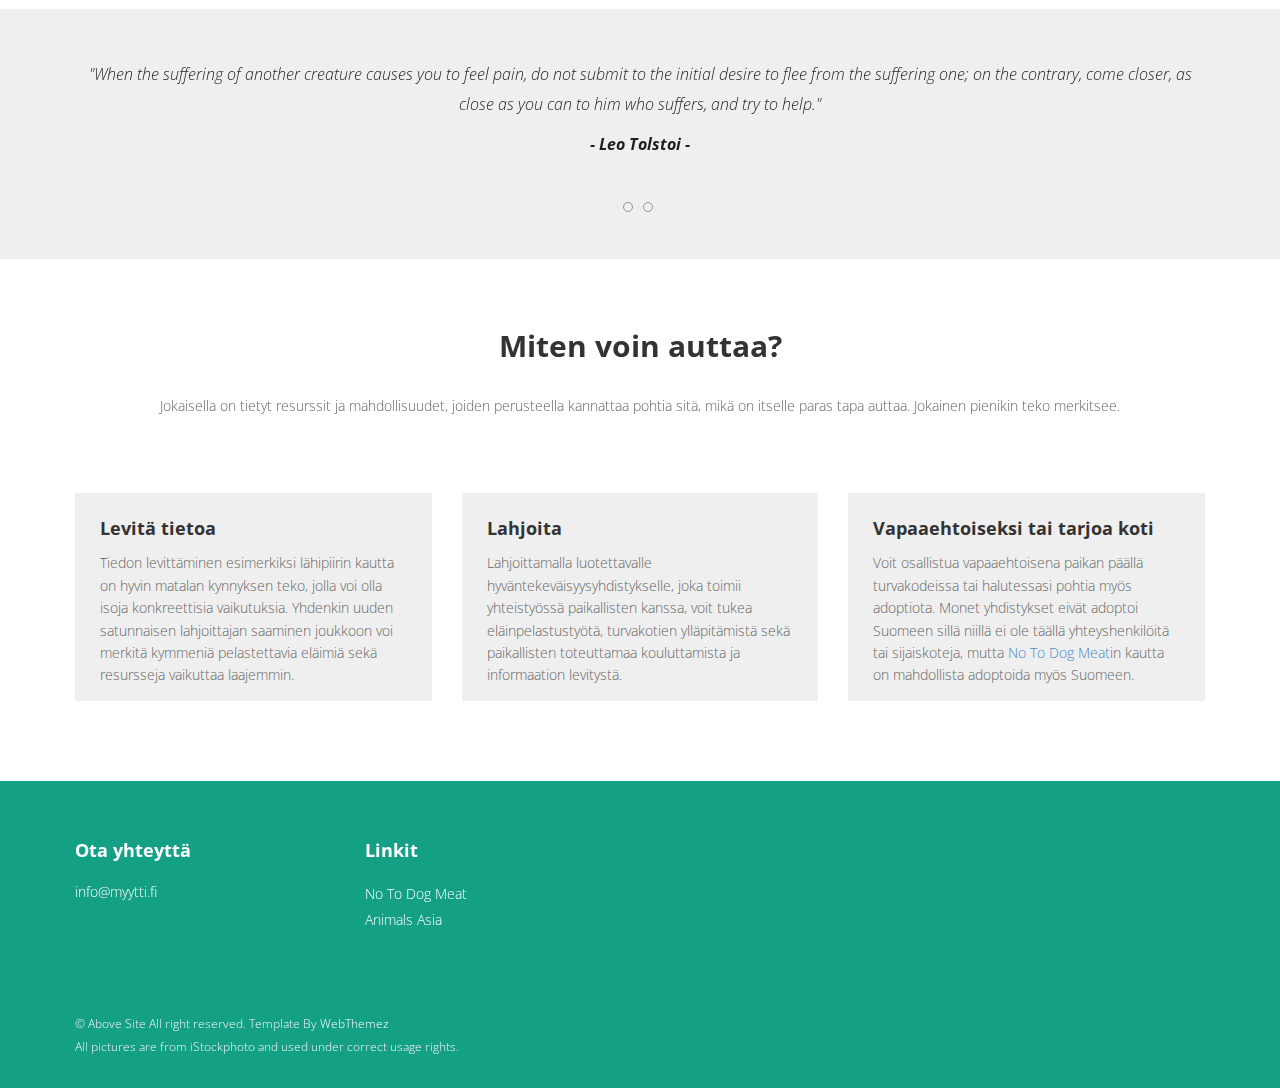
==== commit 732da5cf: "Update index.html" ====
--- a/index.html
+++ b/index.html
@@ -93,7 +93,7 @@
 		</div>
 	</div>
 		<div style="display: flex; justify-content: center;">
-  <iframe style="aspect-ratio: 16 / 9; width: 100% !important;" src="https://www.youtube.com/embed/K1CNb64UV4o" title="YouTube video player" frameborder="0" allow="accelerometer; autoplay; clipboard-write; encrypted-media; gyroscope; picture-in-picture; web-share" referrerpolicy="strict-origin-when-cross-origin" allowfullscreen></iframe>
+  <iframe style="aspect-ratio: 16 / 9; width: 50%;" src="https://www.youtube.com/embed/K1CNb64UV4o" title="YouTube video" frameborder="0" allow="accelerometer; autoplay; clipboard-write; encrypted-media; gyroscope; picture-in-picture; web-share" referrerpolicy="strict-origin-when-cross-origin" allowfullscreen></iframe>
 </div>
 	</section>
 	<br>
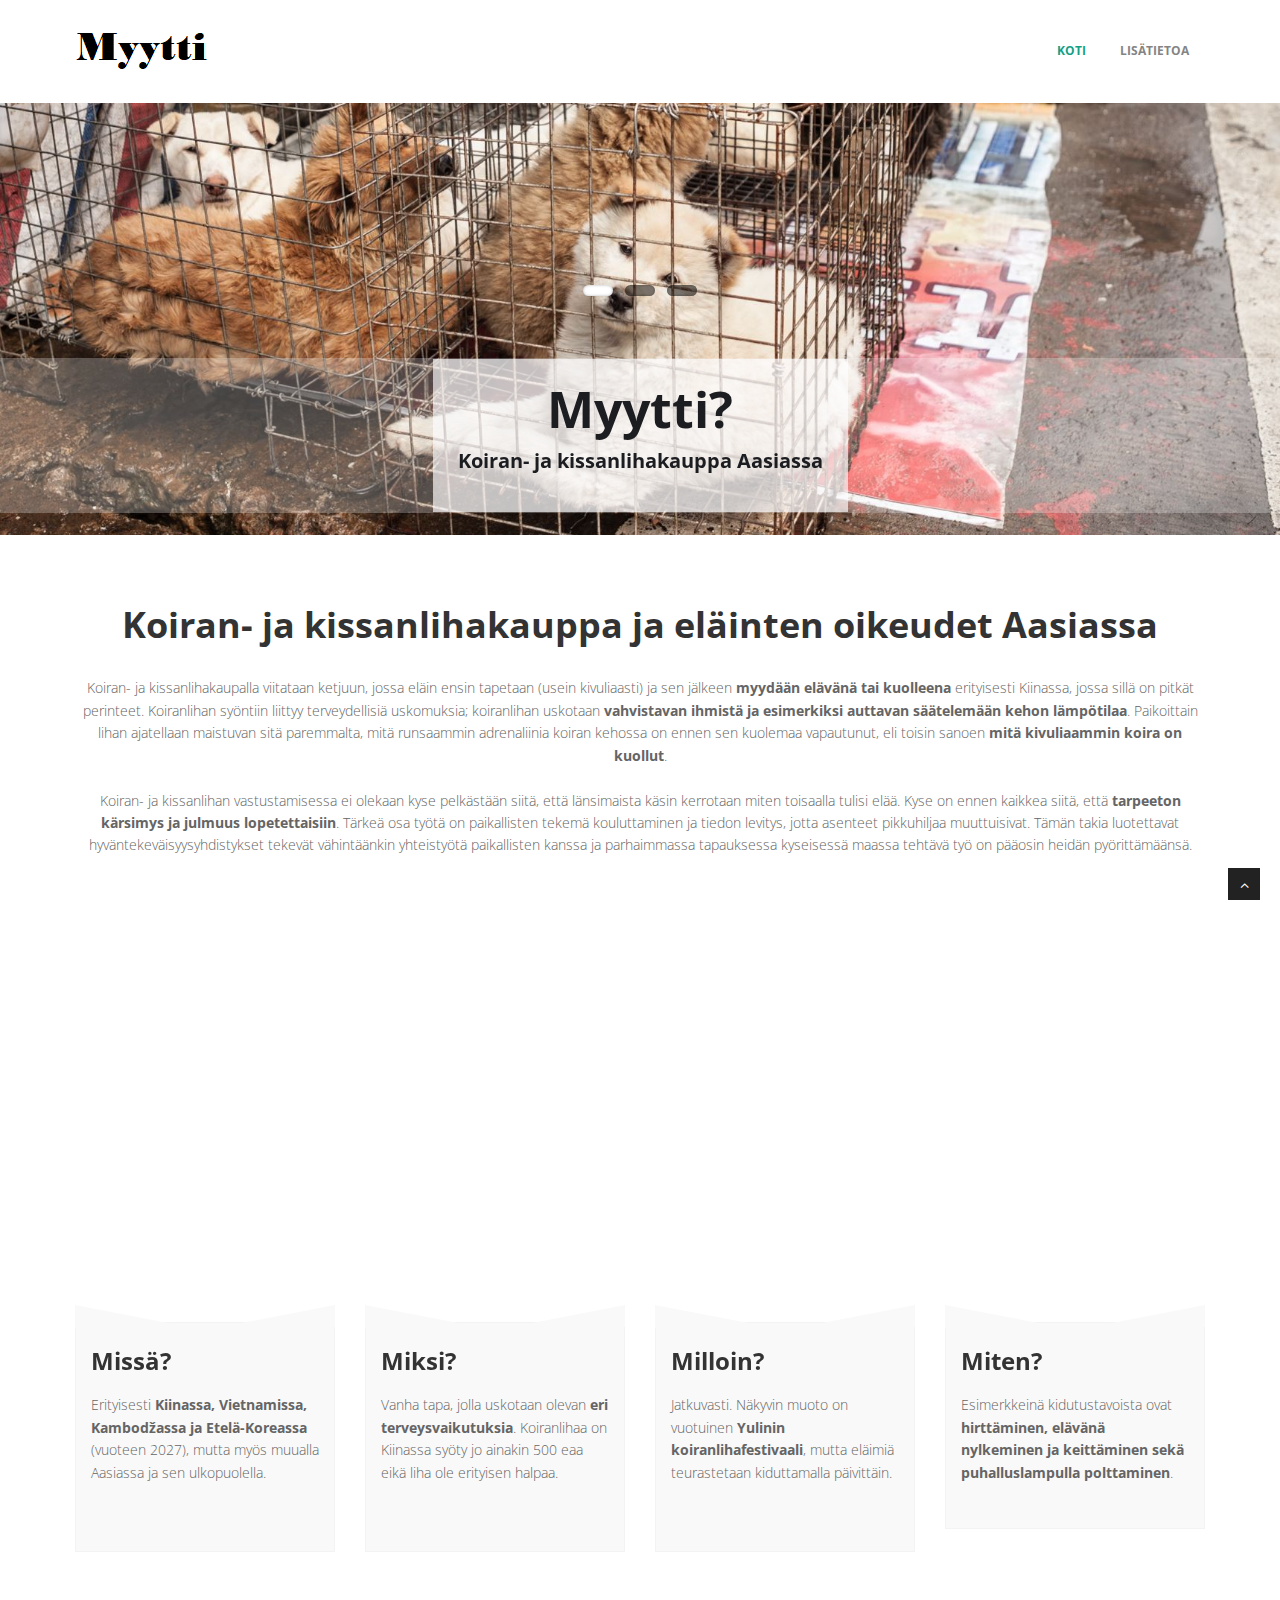
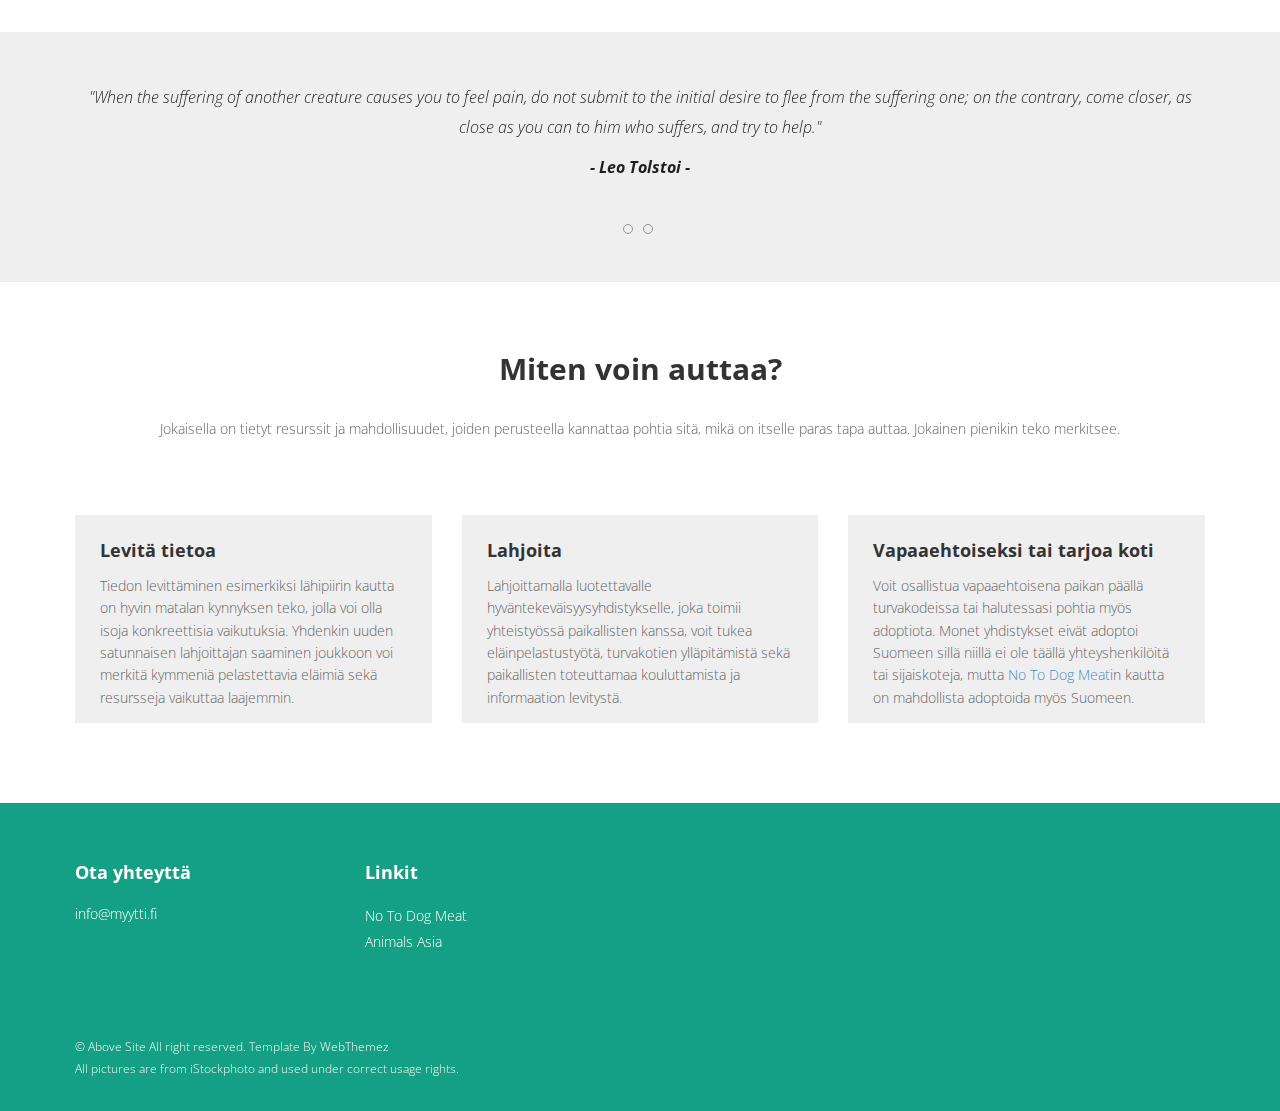
==== commit 59030eff: "Update index.html" ====
--- a/index.html
+++ b/index.html
@@ -95,6 +95,7 @@
 		<div style="display: flex; justify-content: center;">
   <iframe style="aspect-ratio: 16 / 9; width: 50%;" src="https://www.youtube.com/embed/K1CNb64UV4o" title="YouTube video" frameborder="0" allow="accelerometer; autoplay; clipboard-write; encrypted-media; gyroscope; picture-in-picture; web-share" referrerpolicy="strict-origin-when-cross-origin" allowfullscreen></iframe>
 </div>
+		<br>
 	</section>
 	<br>
 	<section id="content">
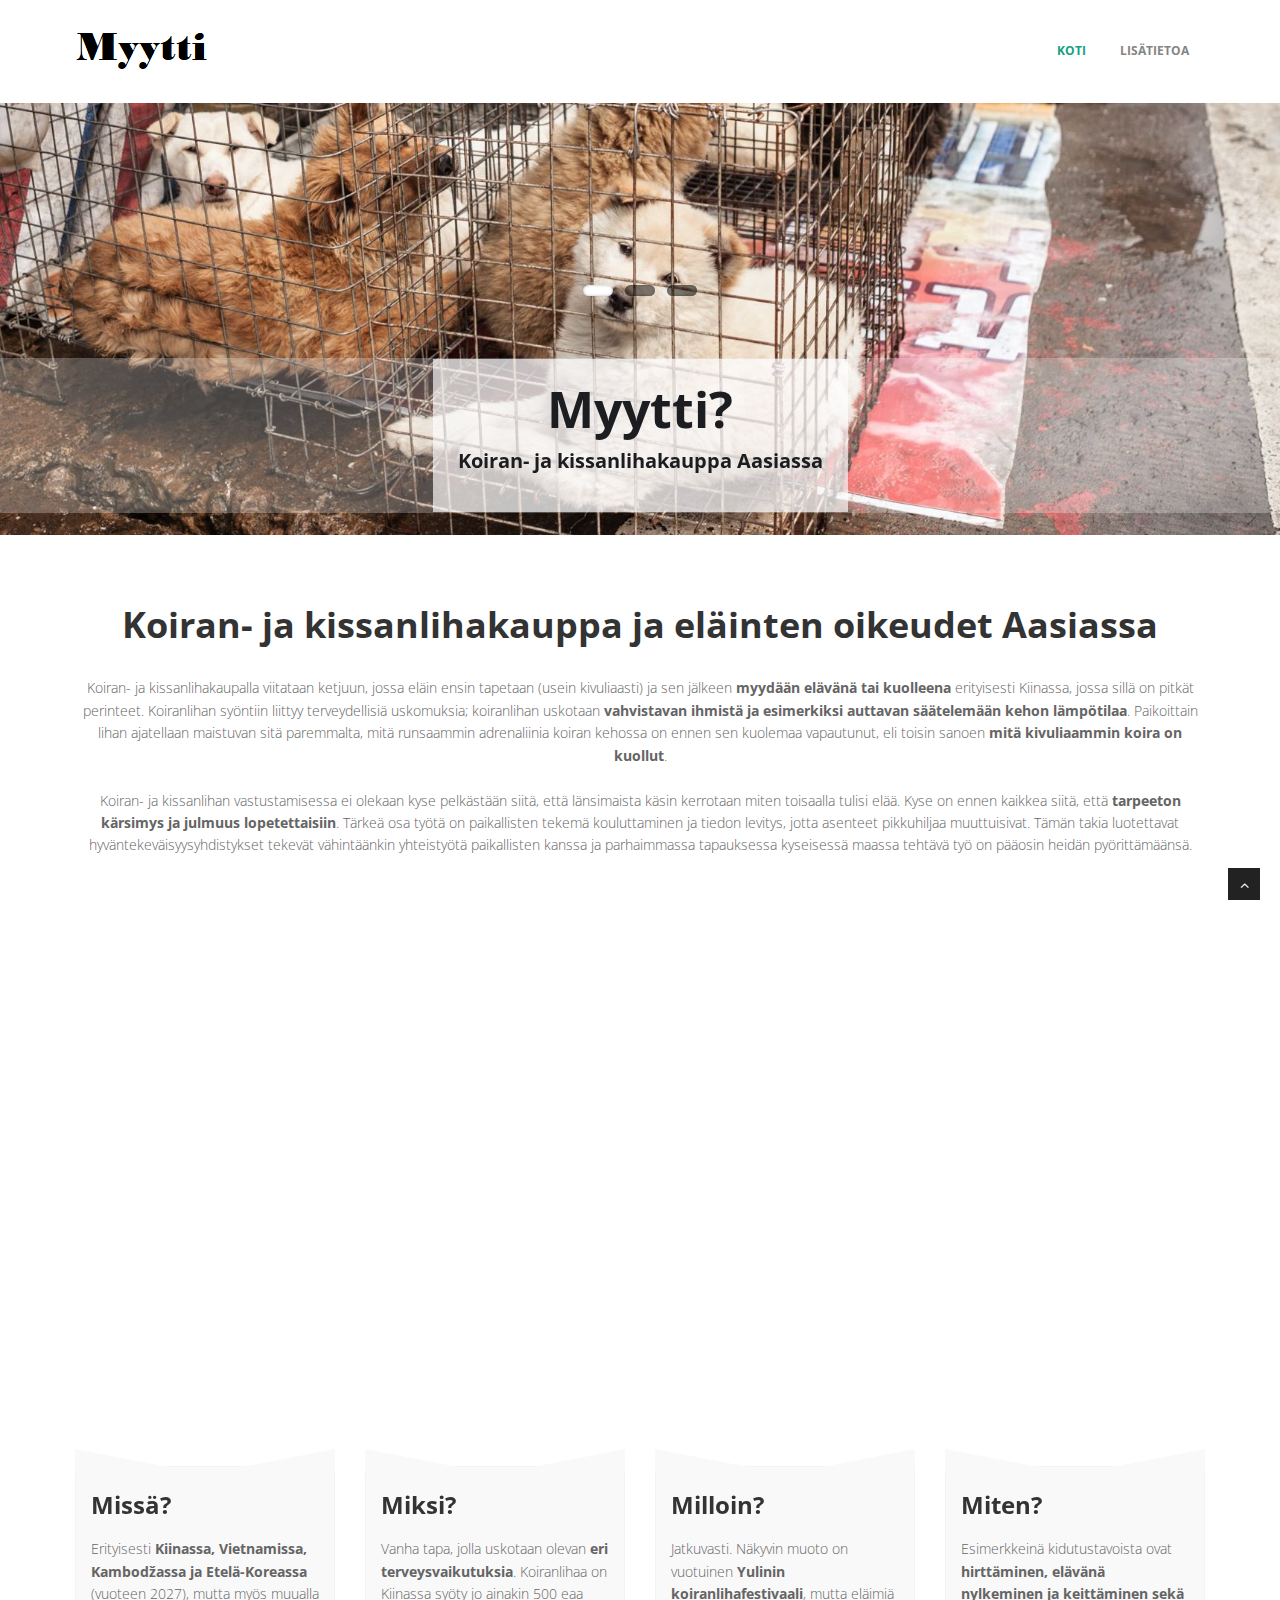
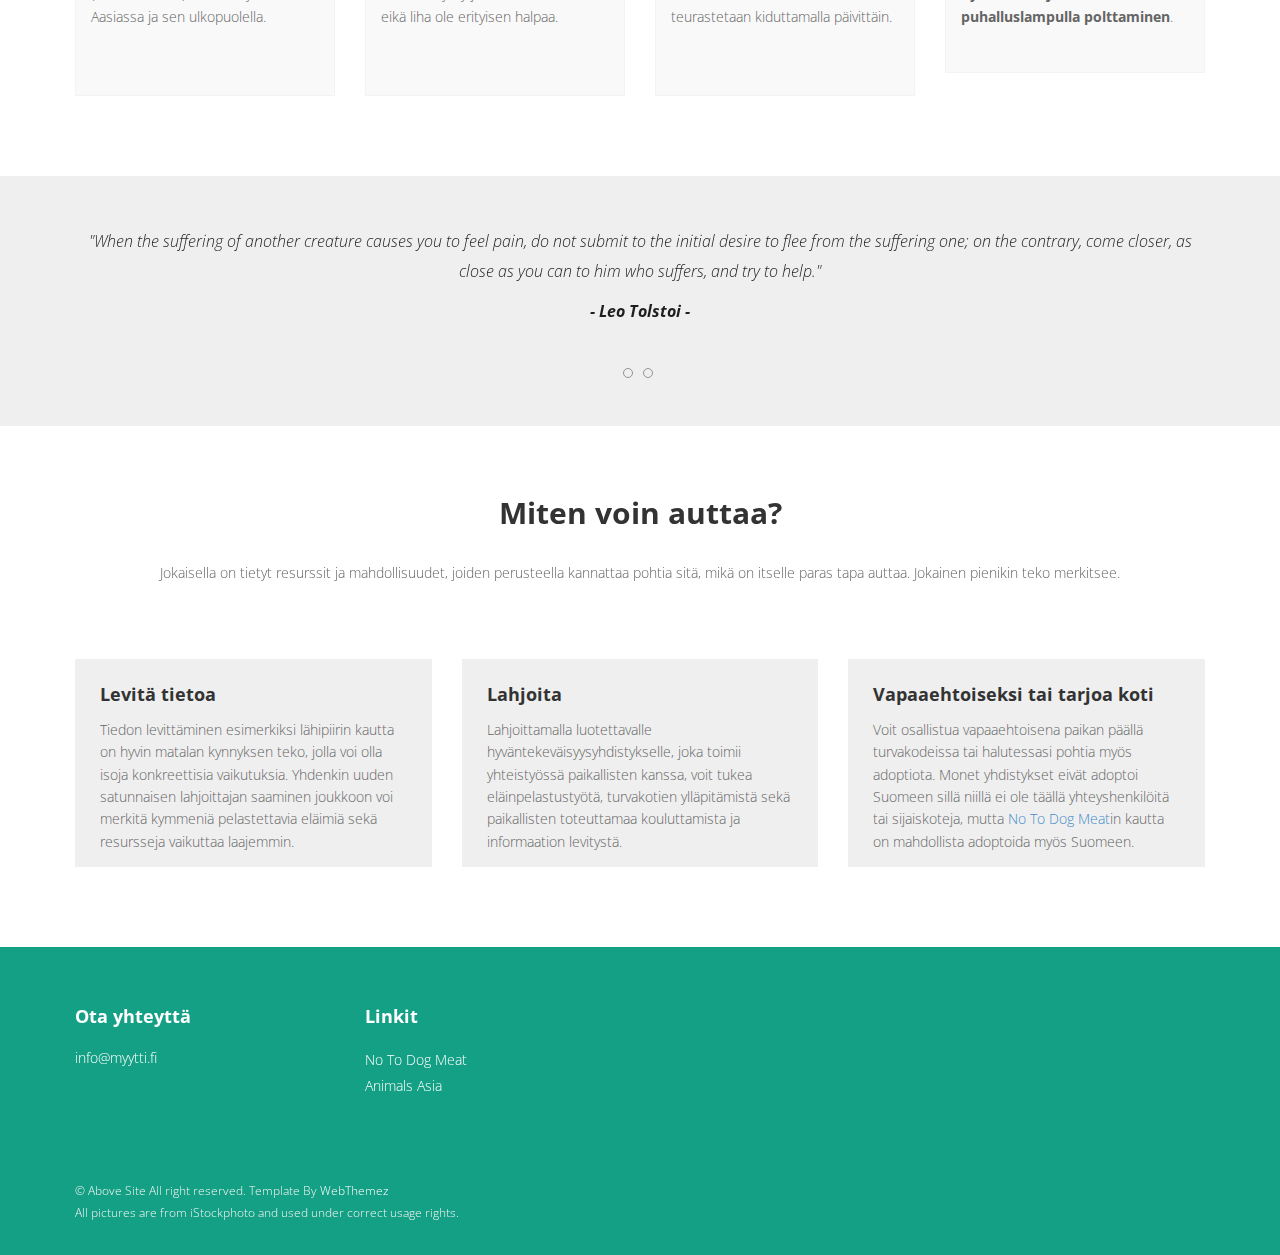
==== commit a9346808: "Update index.html" ====
--- a/index.html
+++ b/index.html
@@ -93,7 +93,7 @@
 		</div>
 	</div>
 		<div style="display: flex; justify-content: center;">
-  <iframe style="aspect-ratio: 16 / 9; width: 50%;" src="https://www.youtube.com/embed/K1CNb64UV4o" title="YouTube video" frameborder="0" allow="accelerometer; autoplay; clipboard-write; encrypted-media; gyroscope; picture-in-picture; web-share" referrerpolicy="strict-origin-when-cross-origin" allowfullscreen></iframe>
+  <iframe style="aspect-ratio: 16 / 9; width: 70%;" src="https://www.youtube.com/embed/K1CNb64UV4o" title="YouTube video" frameborder="0" allow="accelerometer; autoplay; clipboard-write; encrypted-media; gyroscope; picture-in-picture; web-share" referrerpolicy="strict-origin-when-cross-origin" allowfullscreen></iframe>
 </div>
 		<br>
 	</section>
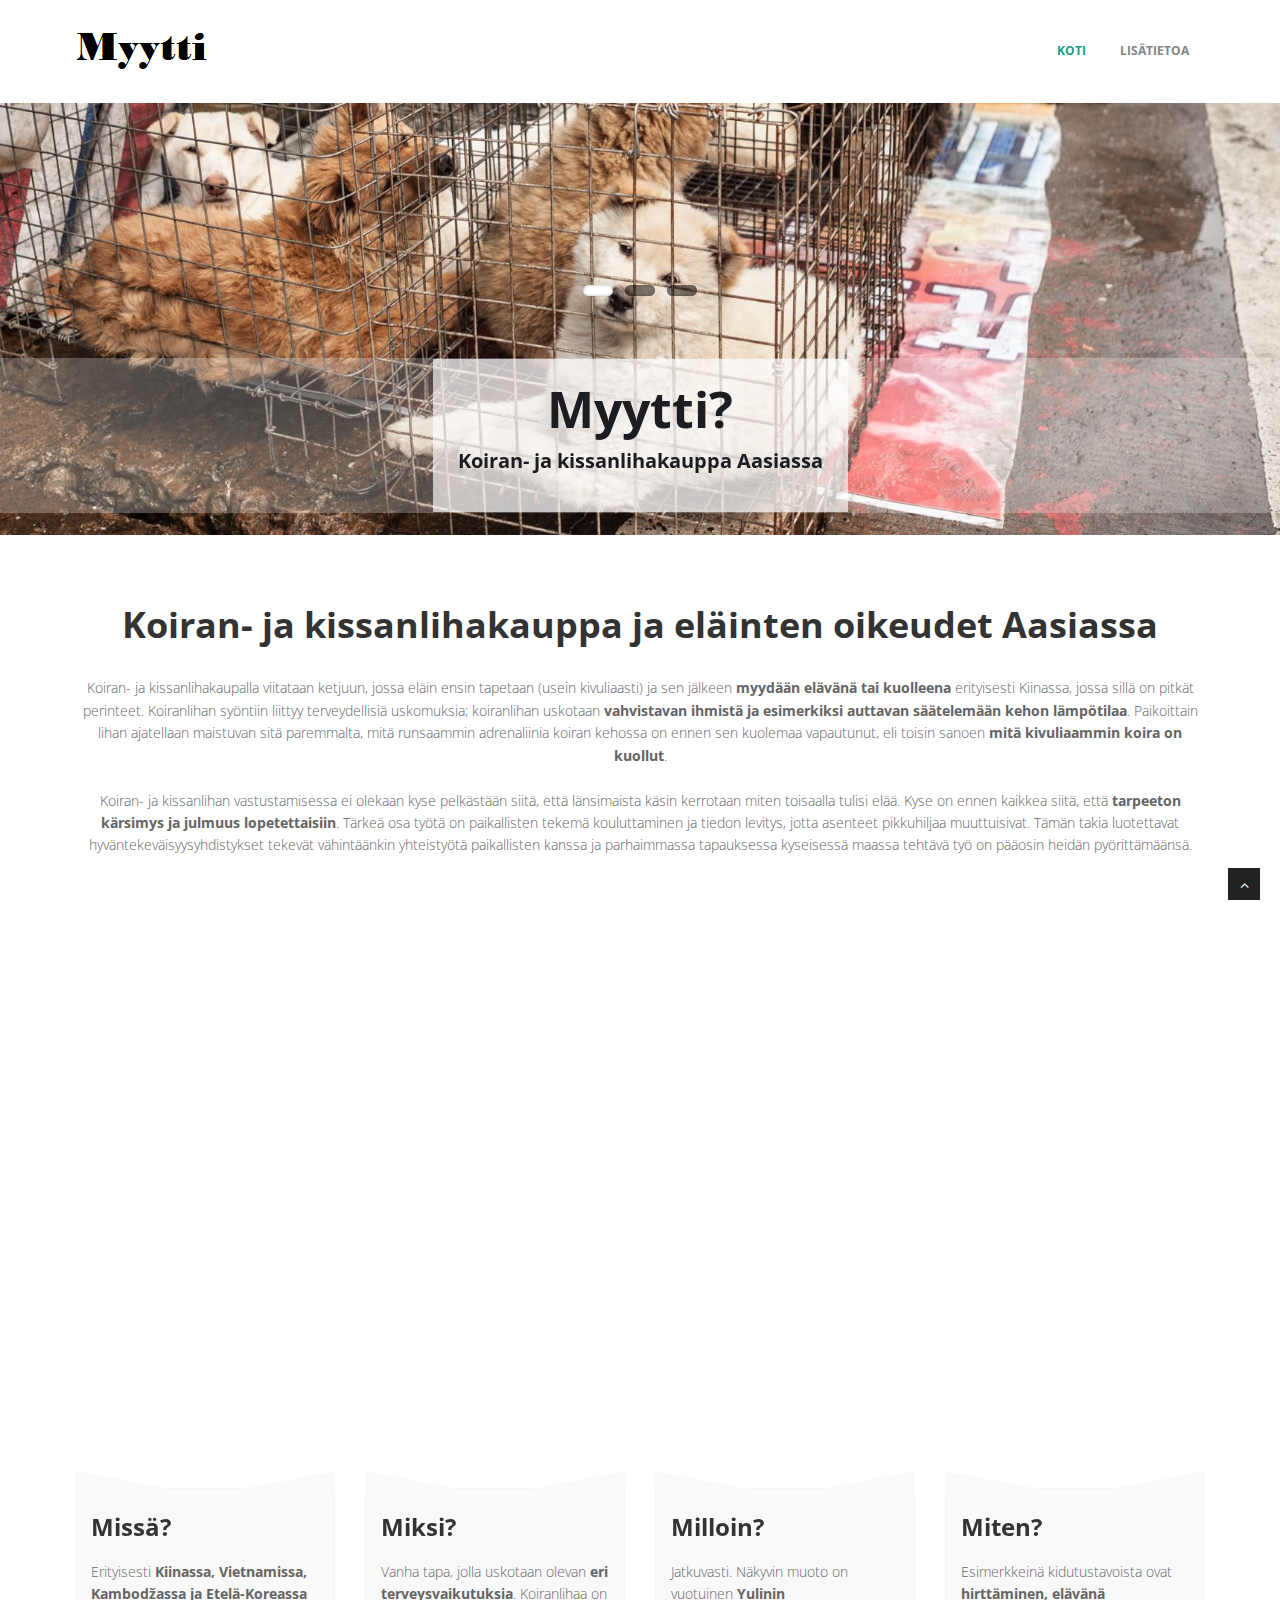
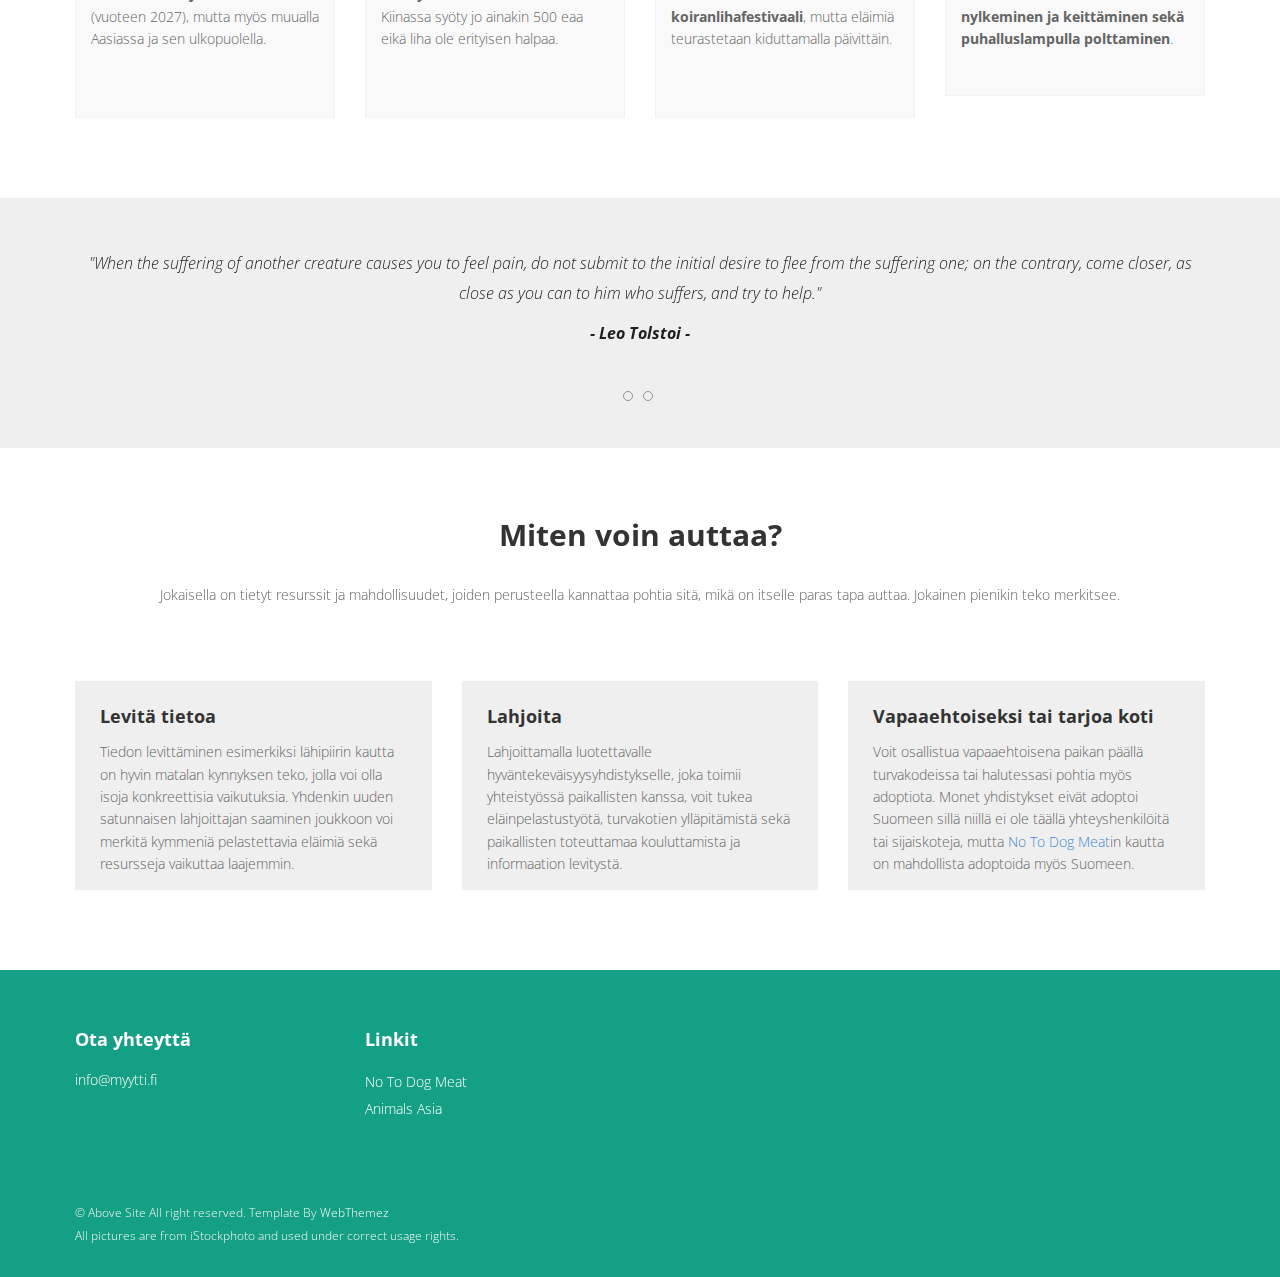
==== commit 71bdab90: "Update index.html" ====
--- a/index.html
+++ b/index.html
@@ -96,6 +96,7 @@
   <iframe style="aspect-ratio: 16 / 9; width: 70%;" src="https://www.youtube.com/embed/K1CNb64UV4o" title="YouTube video" frameborder="0" allow="accelerometer; autoplay; clipboard-write; encrypted-media; gyroscope; picture-in-picture; web-share" referrerpolicy="strict-origin-when-cross-origin" allowfullscreen></iframe>
 </div>
 		<br>
+		<br>
 	</section>
 	<br>
 	<section id="content">
